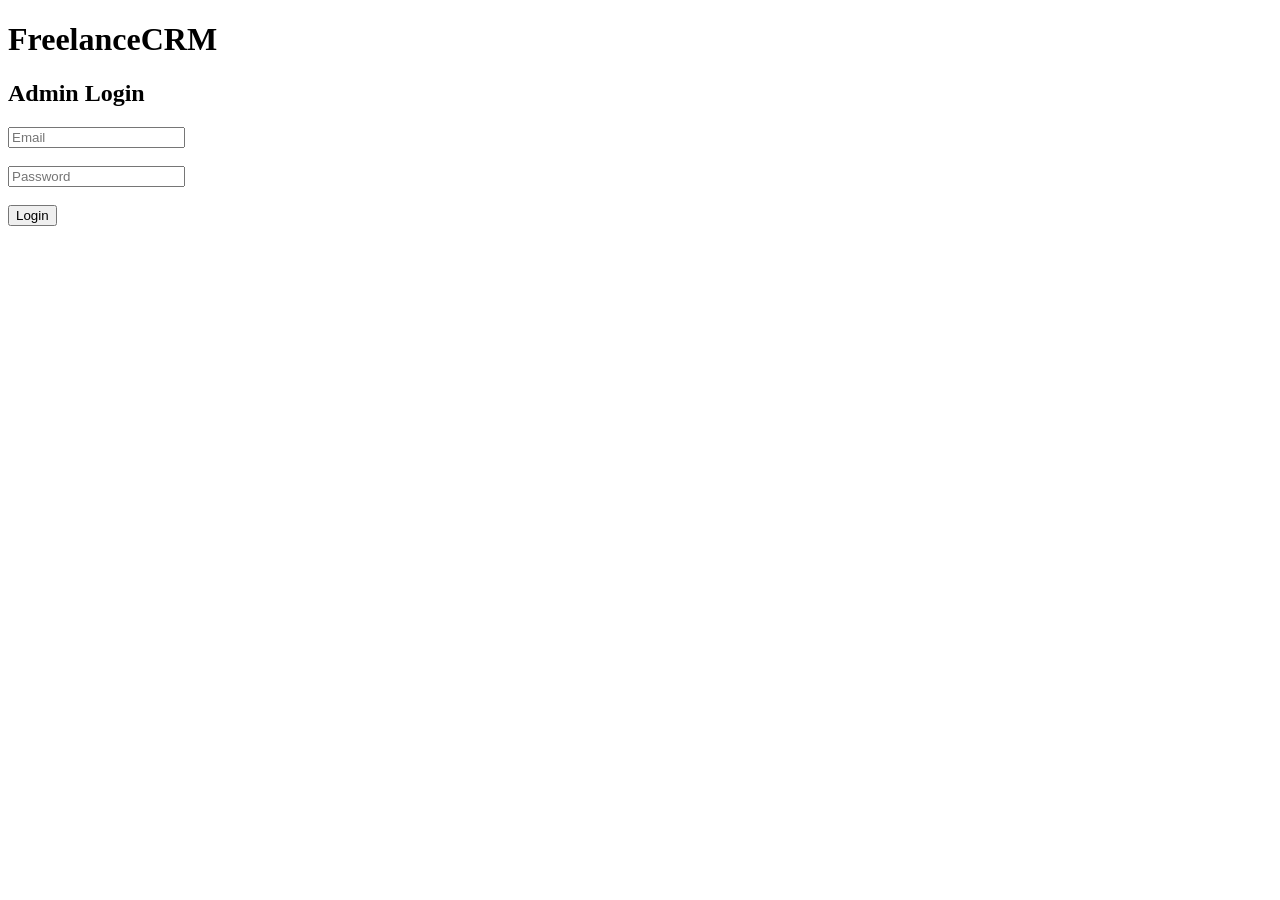
==== frontend/index.html @ ed02574c "Initial commit - FreelanceCRM full stack app" ====
<!DOCTYPE html>
<html lang="en">
<head>
  <meta charset="UTF-8" />
  <meta name="viewport" content="width=device-width, initial-scale=1.0"/>
  <title>FreelanceCRM – Login</title>
</head>
<body>

  <h1>FreelanceCRM</h1>
  <h2>Admin Login</h2>

  <input type="email" id="email" placeholder="Email" />
  <br/><br/>
  <input type="password" id="password" placeholder="Password" />
  <br/><br/>
  <button onclick="login()">Login</button>

  <p id="error-msg" style="color:red;"></p>

  <script src="js/auth.js"></script>
</body>
</html>
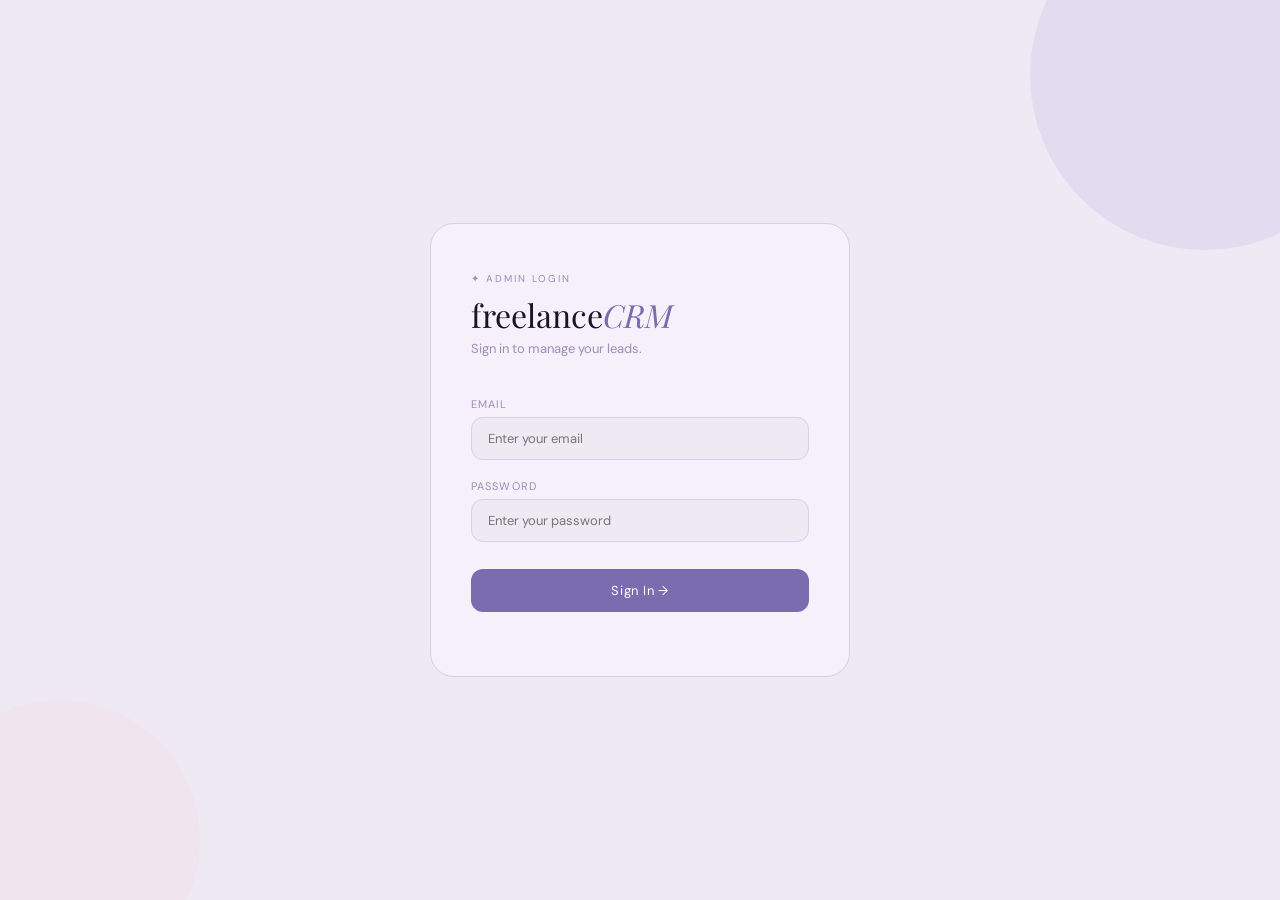
==== commit 6f1b2bd6: "Add frontend styling and edit lead feature" ====
--- a/frontend/index.html
+++ b/frontend/index.html
@@ -4,19 +4,33 @@
   <meta charset="UTF-8" />
   <meta name="viewport" content="width=device-width, initial-scale=1.0"/>
   <title>FreelanceCRM – Login</title>
+  <link rel="stylesheet" href="css/style.css" />
 </head>
 <body>
 
-  <h1>FreelanceCRM</h1>
-  <h2>Admin Login</h2>
+  <div class="login-wrapper">
+    <div class="login-blob1"></div>
+    <div class="login-blob2"></div>
 
-  <input type="email" id="email" placeholder="Email" />
-  <br/><br/>
-  <input type="password" id="password" placeholder="Password" />
-  <br/><br/>
-  <button onclick="login()">Login</button>
+    <div class="login-card">
+      <div class="login-tag">✦ admin login</div>
+      <div class="login-title">freelance<em>CRM</em></div>
+      <p class="login-sub">Sign in to manage your leads.</p>
 
-  <p id="error-msg" style="color:red;"></p>
+      <div class="form-group">
+        <label class="form-label">Email</label>
+        <input class="form-input" type="email" id="email" placeholder="Enter your email" />
+      </div>
+
+      <div class="form-group">
+        <label class="form-label">Password</label>
+        <input class="form-input" type="password" id="password" placeholder="Enter your password" />
+      </div>
+
+      <button class="login-btn" onclick="login()">Sign In →</button>
+      <p class="error-msg" id="error-msg"></p>
+    </div>
+  </div>
 
   <script src="js/auth.js"></script>
 </body>
--- a/frontend/css/style.css
+++ b/frontend/css/style.css
@@ -0,0 +1,592 @@
+@import url('https://fonts.googleapis.com/css2?family=Playfair+Display:ital,wght@0,400;0,500;1,400&family=DM+Sans:wght@300;400;500&display=swap');
+
+* {
+  box-sizing: border-box;
+  margin: 0;
+  padding: 0;
+}
+
+:root {
+  --bg: #EFE9F4;
+  --bg2: #E8E0F0;
+  --card: #F5F0FA;
+  --card2: #EDE6F5;
+  --blush: #F0DFE7;
+  --blush2: #E2C8D4;
+  --lav: #D8D0EE;
+  --lav2: #B8AED8;
+  --lav3: #7B6BAF;
+  --mauve: #C4A8C8;
+  --text: #1A1525;
+  --text2: #5C4D72;
+  --text3: #9E8EB8;
+  --border: #D8CFE8;
+}
+
+body {
+  background: var(--bg);
+  font-family: 'DM Sans', sans-serif;
+  color: var(--text);
+  min-height: 100vh;
+}
+
+/* ─── LOGIN PAGE ─── */
+.login-wrapper {
+  min-height: 100vh;
+  display: flex;
+  align-items: center;
+  justify-content: center;
+  background: var(--bg);
+  position: relative;
+  overflow: hidden;
+}
+
+.login-blob1 {
+  position: absolute;
+  top: -100px; right: -100px;
+  width: 350px; height: 350px;
+  border-radius: 50%;
+  background: var(--lav);
+  opacity: 0.5;
+}
+
+.login-blob2 {
+  position: absolute;
+  bottom: -80px; left: -80px;
+  width: 280px; height: 280px;
+  border-radius: 50%;
+  background: var(--blush);
+  opacity: 0.4;
+}
+
+.login-card {
+  background: var(--card);
+  border: 1px solid var(--border);
+  border-radius: 24px;
+  padding: 3rem 2.5rem;
+  width: 100%;
+  max-width: 420px;
+  position: relative;
+  z-index: 1;
+}
+
+.login-tag {
+  font-size: 10px;
+  letter-spacing: 0.2em;
+  text-transform: uppercase;
+  color: var(--text3);
+  margin-bottom: 8px;
+}
+
+.login-title {
+  font-family: 'Playfair Display', serif;
+  font-size: 32px;
+  color: var(--text);
+  margin-bottom: 4px;
+}
+
+.login-title em {
+  color: var(--lav3);
+  font-style: italic;
+}
+
+.login-sub {
+  font-size: 13px;
+  color: var(--text3);
+  margin-bottom: 2.5rem;
+}
+
+.form-group {
+  margin-bottom: 1.2rem;
+}
+
+.form-label {
+  display: block;
+  font-size: 11px;
+  letter-spacing: 0.1em;
+  text-transform: uppercase;
+  color: var(--text3);
+  margin-bottom: 6px;
+}
+
+.form-input {
+  width: 100%;
+  background: var(--bg);
+  border: 1px solid var(--border);
+  border-radius: 12px;
+  padding: 12px 16px;
+  font-size: 13px;
+  color: var(--text);
+  font-family: 'DM Sans', sans-serif;
+  outline: none;
+  transition: border-color 0.2s;
+}
+
+.form-input:focus {
+  border-color: var(--lav3);
+}
+
+.login-btn {
+  width: 100%;
+  background: var(--lav3);
+  color: #fff;
+  border: none;
+  border-radius: 12px;
+  padding: 13px;
+  font-size: 13px;
+  font-family: 'DM Sans', sans-serif;
+  letter-spacing: 0.06em;
+  cursor: pointer;
+  margin-top: 0.5rem;
+  transition: opacity 0.2s;
+}
+
+.login-btn:hover { opacity: 0.88; }
+
+.error-msg {
+  font-size: 12px;
+  color: #9A5068;
+  margin-top: 1rem;
+  text-align: center;
+}
+
+/* ─── LAYOUT ─── */
+.layout {
+  display: flex;
+  min-height: 100vh;
+}
+
+/* ─── SIDEBAR ─── */
+.sidebar {
+  width: 220px;
+  flex-shrink: 0;
+  background: var(--card);
+  border-right: 1px solid var(--border);
+  display: flex;
+  flex-direction: column;
+  position: relative;
+  overflow: hidden;
+}
+
+.sb-blob1 {
+  position: absolute;
+  top: -50px; right: -50px;
+  width: 140px; height: 140px;
+  border-radius: 50%;
+  background: var(--lav);
+  opacity: 0.5;
+}
+
+.sb-blob2 {
+  position: absolute;
+  bottom: 80px; left: -30px;
+  width: 90px; height: 90px;
+  border-radius: 50%;
+  background: var(--blush);
+  opacity: 0.4;
+}
+
+.sb-top {
+  padding: 2rem 1.5rem;
+  position: relative;
+  z-index: 1;
+}
+
+.logo-tag {
+  font-size: 9px;
+  letter-spacing: 0.2em;
+  text-transform: uppercase;
+  color: var(--text3);
+  margin-bottom: 6px;
+}
+
+.logo {
+  font-family: 'Playfair Display', serif;
+  font-size: 20px;
+  color: var(--text);
+  margin-bottom: 2rem;
+}
+
+.logo em {
+  color: var(--lav3);
+  font-style: italic;
+}
+
+.nav {
+  display: flex;
+  flex-direction: column;
+  gap: 2px;
+}
+
+.nav-item {
+  padding: 10px 14px;
+  border-radius: 12px;
+  font-size: 12px;
+  color: var(--text2);
+  cursor: pointer;
+  letter-spacing: 0.04em;
+  display: flex;
+  align-items: center;
+  gap: 10px;
+  text-decoration: none;
+  transition: background 0.2s;
+}
+
+.nav-item:hover { background: var(--bg2); }
+.nav-item.active { background: var(--lav); color: var(--lav3); }
+
+.nav-icon {
+  width: 18px; height: 18px;
+  border-radius: 6px;
+  display: flex; align-items: center; justify-content: center;
+  font-size: 10px;
+  background: var(--border);
+  color: var(--text3);
+}
+
+.nav-item.active .nav-icon {
+  background: var(--lav3);
+  color: #fff;
+}
+
+.sb-foot {
+  padding: 1.5rem;
+  margin-top: auto;
+  position: relative;
+  z-index: 1;
+}
+
+.admin-chip {
+  background: var(--bg2);
+  border: 1px solid var(--border);
+  border-radius: 20px;
+  padding: 7px 12px;
+  font-size: 10px;
+  color: var(--text3);
+  letter-spacing: 0.04em;
+}
+
+/* ─── MAIN CONTENT ─── */
+.main {
+  flex: 1;
+  padding: 2.5rem 2rem;
+  overflow-y: auto;
+}
+
+.topbar {
+  display: flex;
+  justify-content: space-between;
+  align-items: flex-start;
+  margin-bottom: 2rem;
+}
+
+.greeting {
+  font-family: 'Playfair Display', serif;
+  font-size: 26px;
+  color: var(--text);
+  font-weight: 400;
+}
+
+.greeting em { color: var(--lav3); font-style: italic; }
+
+.greeting small {
+  display: block;
+  font-size: 12px;
+  color: var(--text3);
+  margin-top: 4px;
+  font-family: 'DM Sans', sans-serif;
+  letter-spacing: 0.03em;
+}
+
+.btn-primary {
+  background: var(--lav3);
+  color: #fff;
+  border: none;
+  border-radius: 24px;
+  padding: 10px 20px;
+  font-size: 12px;
+  cursor: pointer;
+  letter-spacing: 0.06em;
+  font-family: 'DM Sans', sans-serif;
+  transition: opacity 0.2s;
+}
+
+.btn-primary:hover { opacity: 0.88; }
+
+/* ─── STATS ─── */
+.stats {
+  display: grid;
+  grid-template-columns: repeat(4, 1fr);
+  gap: 10px;
+  margin-bottom: 2rem;
+}
+
+.stat {
+  border-radius: 16px;
+  padding: 1.2rem 1rem;
+  position: relative;
+  overflow: hidden;
+}
+
+.stat.s1 { background: var(--card); border: 1px solid var(--border); }
+.stat.s2 { background: var(--lav); border: 1px solid var(--lav2); }
+.stat.s3 { background: var(--blush); border: 1px solid var(--blush2); }
+.stat.s4 { background: var(--lav3); border: none; }
+
+.stat-blob {
+  position: absolute;
+  bottom: -15px; right: -15px;
+  width: 60px; height: 60px;
+  border-radius: 50%;
+  background: rgba(255,255,255,0.15);
+}
+
+.stat-lbl {
+  font-size: 9px;
+  text-transform: uppercase;
+  letter-spacing: 0.14em;
+  color: var(--text3);
+  font-family: 'DM Sans', sans-serif;
+  margin-bottom: 10px;
+}
+
+.stat.s4 .stat-lbl { color: rgba(255,255,255,0.65); }
+
+.stat-val {
+  font-family: 'Playfair Display', serif;
+  font-size: 32px;
+  color: var(--text);
+}
+
+.stat.s2 .stat-val { color: var(--lav3); }
+.stat.s3 .stat-val { color: #9A5068; }
+.stat.s4 .stat-val { color: #fff; }
+
+.stat-sub {
+  font-size: 10px;
+  color: var(--text3);
+  margin-top: 4px;
+}
+
+.stat.s4 .stat-sub { color: rgba(255,255,255,0.55); }
+
+/* ─── SECTION HEADER ─── */
+.section-head {
+  display: flex;
+  justify-content: space-between;
+  align-items: center;
+  margin-bottom: 1rem;
+}
+
+.section-title {
+  font-family: 'Playfair Display', serif;
+  font-size: 16px;
+  color: var(--text);
+}
+
+.controls { display: flex; gap: 8px; }
+
+.search-input {
+  background: var(--card);
+  border: 1px solid var(--border);
+  border-radius: 20px;
+  padding: 7px 14px;
+  font-size: 12px;
+  color: var(--text2);
+  width: 200px;
+  font-family: 'DM Sans', sans-serif;
+  outline: none;
+}
+
+.filter-select {
+  background: var(--lav);
+  border: 1px solid var(--lav2);
+  border-radius: 20px;
+  padding: 7px 14px;
+  font-size: 11px;
+  color: var(--lav3);
+  font-family: 'DM Sans', sans-serif;
+  cursor: pointer;
+  outline: none;
+}
+
+/* ─── TABLE ─── */
+.table-wrap {
+  background: var(--card);
+  border: 1px solid var(--border);
+  border-radius: 16px;
+  overflow: hidden;
+  margin-bottom: 2rem;
+}
+
+table { width: 100%; border-collapse: collapse; }
+
+thead { background: var(--card2); }
+
+th {
+  padding: 11px 14px;
+  font-size: 9px;
+  color: var(--text3);
+  font-weight: 500;
+  text-align: left;
+  letter-spacing: 0.14em;
+  text-transform: uppercase;
+  font-family: 'DM Sans', sans-serif;
+  border-bottom: 1px solid var(--border);
+}
+
+td {
+  padding: 13px 14px;
+  font-size: 12px;
+  color: var(--text2);
+  border-bottom: 1px solid var(--border);
+  font-family: 'DM Sans', sans-serif;
+}
+
+tr:last-child td { border-bottom: none; }
+tr:hover td { background: var(--bg2); }
+
+.avatar {
+  width: 32px; height: 32px;
+  border-radius: 50%;
+  display: inline-flex;
+  align-items: center; justify-content: center;
+  font-size: 10px; font-weight: 500;
+  margin-right: 8px;
+  vertical-align: middle;
+  font-family: 'DM Sans', sans-serif;
+}
+
+.name-cell { display: flex; align-items: center; }
+
+.badge {
+  display: inline-block;
+  padding: 4px 12px;
+  border-radius: 20px;
+  font-size: 10px;
+  font-family: 'DM Sans', sans-serif;
+  letter-spacing: 0.06em;
+}
+
+.badge.new { background: var(--lav); color: var(--lav3); }
+.badge.contacted { background: var(--blush); color: #9A5068; }
+.badge.converted { background: #DFF0DF; color: #4A7A4A; }
+
+.view-link {
+  font-size: 11px;
+  color: var(--lav3);
+  text-decoration: none;
+  letter-spacing: 0.04em;
+}
+
+.view-link:hover { text-decoration: underline; }
+
+/* ─── ADD LEAD FORM ─── */
+.form-card {
+  background: var(--card);
+  border: 1px solid var(--border);
+  border-radius: 16px;
+  padding: 1.5rem;
+  margin-bottom: 2rem;
+}
+
+.form-grid {
+  display: grid;
+  grid-template-columns: repeat(3, 1fr);
+  gap: 12px;
+  margin-bottom: 1rem;
+}
+
+/* ─── LEAD DETAIL ─── */
+.back-link {
+  display: inline-flex;
+  align-items: center;
+  gap: 6px;
+  font-size: 12px;
+  color: var(--lav3);
+  text-decoration: none;
+  letter-spacing: 0.04em;
+  margin-bottom: 1.5rem;
+}
+
+.detail-card {
+  background: var(--card);
+  border: 1px solid var(--border);
+  border-radius: 16px;
+  padding: 2rem;
+  margin-bottom: 1.5rem;
+}
+
+.detail-title {
+  font-family: 'Playfair Display', serif;
+  font-size: 22px;
+  color: var(--text);
+  margin-bottom: 1.5rem;
+}
+
+.detail-grid {
+  display: grid;
+  grid-template-columns: repeat(2, 1fr);
+  gap: 1rem;
+}
+
+.detail-field label {
+  display: block;
+  font-size: 10px;
+  letter-spacing: 0.12em;
+  text-transform: uppercase;
+  color: var(--text3);
+  margin-bottom: 4px;
+}
+
+.detail-field p {
+  font-size: 13px;
+  color: var(--text2);
+}
+
+.status-select {
+  background: var(--bg);
+  border: 1px solid var(--border);
+  border-radius: 12px;
+  padding: 10px 14px;
+  font-size: 13px;
+  color: var(--text2);
+  font-family: 'DM Sans', sans-serif;
+  outline: none;
+  margin-right: 10px;
+}
+
+.success-msg {
+  font-size: 12px;
+  color: #4A7A4A;
+  margin-top: 8px;
+}
+
+.notes-list { margin-bottom: 1rem; }
+
+.note-item {
+  background: var(--bg2);
+  border: 1px solid var(--border);
+  border-radius: 12px;
+  padding: 12px 14px;
+  margin-bottom: 8px;
+}
+
+.note-text { font-size: 13px; color: var(--text2); margin-bottom: 4px; }
+.note-date { font-size: 10px; color: var(--text3); letter-spacing: 0.04em; }
+
+.note-textarea {
+  width: 100%;
+  background: var(--bg);
+  border: 1px solid var(--border);
+  border-radius: 12px;
+  padding: 12px 14px;
+  font-size: 13px;
+  color: var(--text);
+  font-family: 'DM Sans', sans-serif;
+  outline: none;
+  resize: vertical;
+  margin-bottom: 10px;
+}
+
+.note-textarea:focus { border-color: var(--lav3); }
